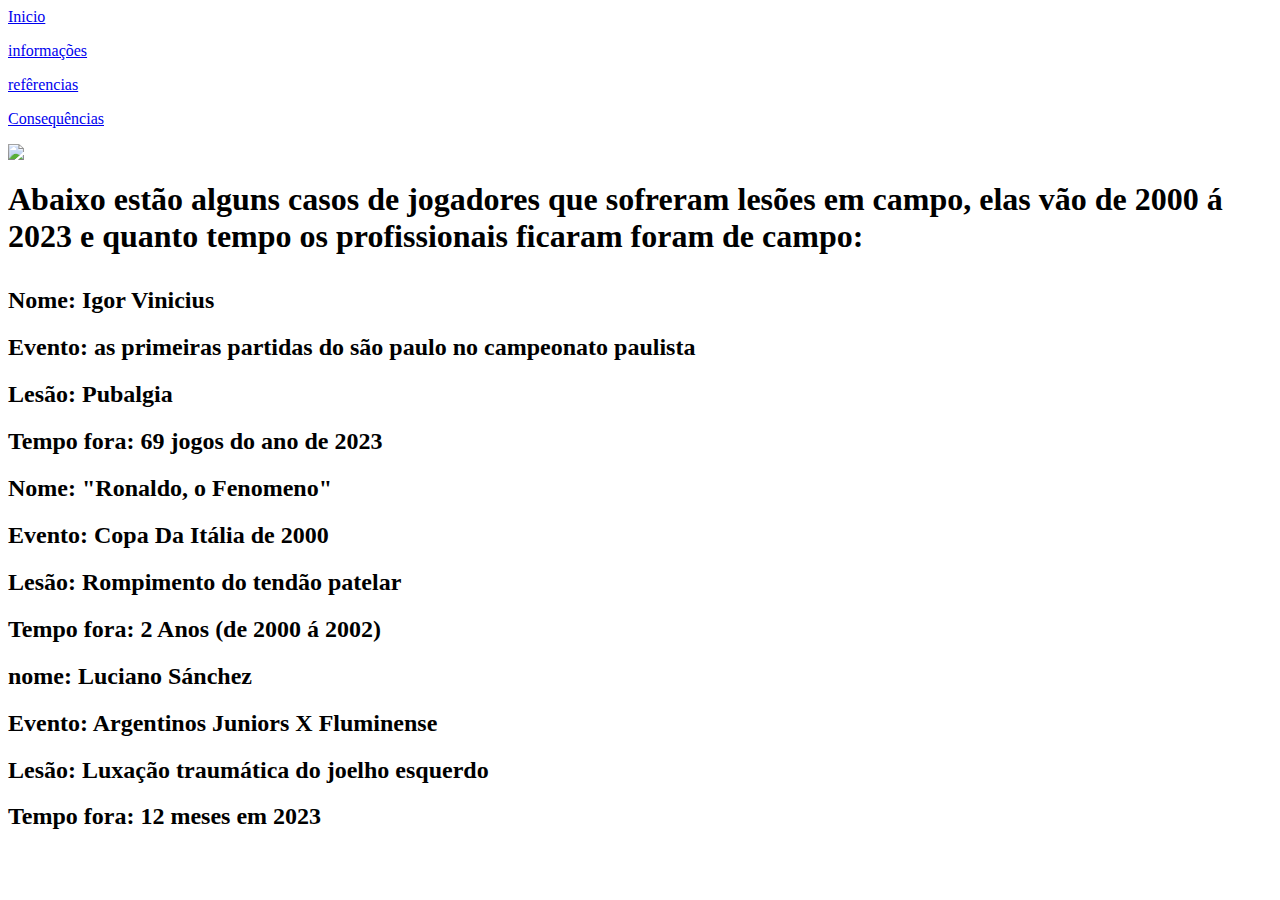
==== casos.html @ ce195fe2 "Arquivos iniciais" ====
<html>
<head>
  <title>o Cartão Amarelo|Casos</title>
  <link rel= stylesheet href= css/style.css>
  <style>
  </style>
<head>
<body>

  <p>
<a href="index.html">
Inicio</a>
</p>

<p>
<a href="informacoes.html">
informações</a>
</p>

<p>
<a href="Referencias.html">
refêrencias</a>
</p>

<p>
<a href="consequencias.html">
Consequências</a>
  </p>

  <header class="menu-principal">
    <div class="header-1">
    <div class="logo">
      <img src=".img/logo.png" />
<div>
<p><h1>Abaixo estão alguns casos de jogadores que sofreram lesões em campo, elas vão de 2000 á 2023 e quanto tempo os profissionais ficaram foram de campo:<p/></h2>
<div>

<div>
<p><h2>Nome: Igor Vinicius</h2><p/>
<div>

<div>
<p><h2>Evento: as primeiras partidas do são paulo no campeonato paulista</h2><p/>
<div>

<div>
<p><h2>Lesão: Pubalgia</h2><p/>
<div>

<div>
<p><h2>Tempo fora: 69 jogos do ano de 2023</h2><p/>
<div>

<div>
<p><h2>Nome: "Ronaldo, o Fenomeno"</h2><p/>
<div>

<div>
<p><h2>Evento: Copa Da Itália de 2000</h2><p/>
<div>

<div>
<p><h2>Lesão: Rompimento do tendão patelar</h2><p/>
<div>

<div>
<p><h2>Tempo fora: 2 Anos (de 2000 á 2002)</h2><p/>
<div>


<div>
<p><h2>nome: Luciano Sánchez</h2><p/>
<div>

<div>
<p><h2>Evento: Argentinos Juniors X Fluminense</h2><p/>
<div>

<div>
<p><h2>Lesão: Luxação traumática do joelho esquerdo</h2><p/>
<div>

<div>
<p><h2>Tempo fora: 12 meses em 2023</h2><p/>
<div>
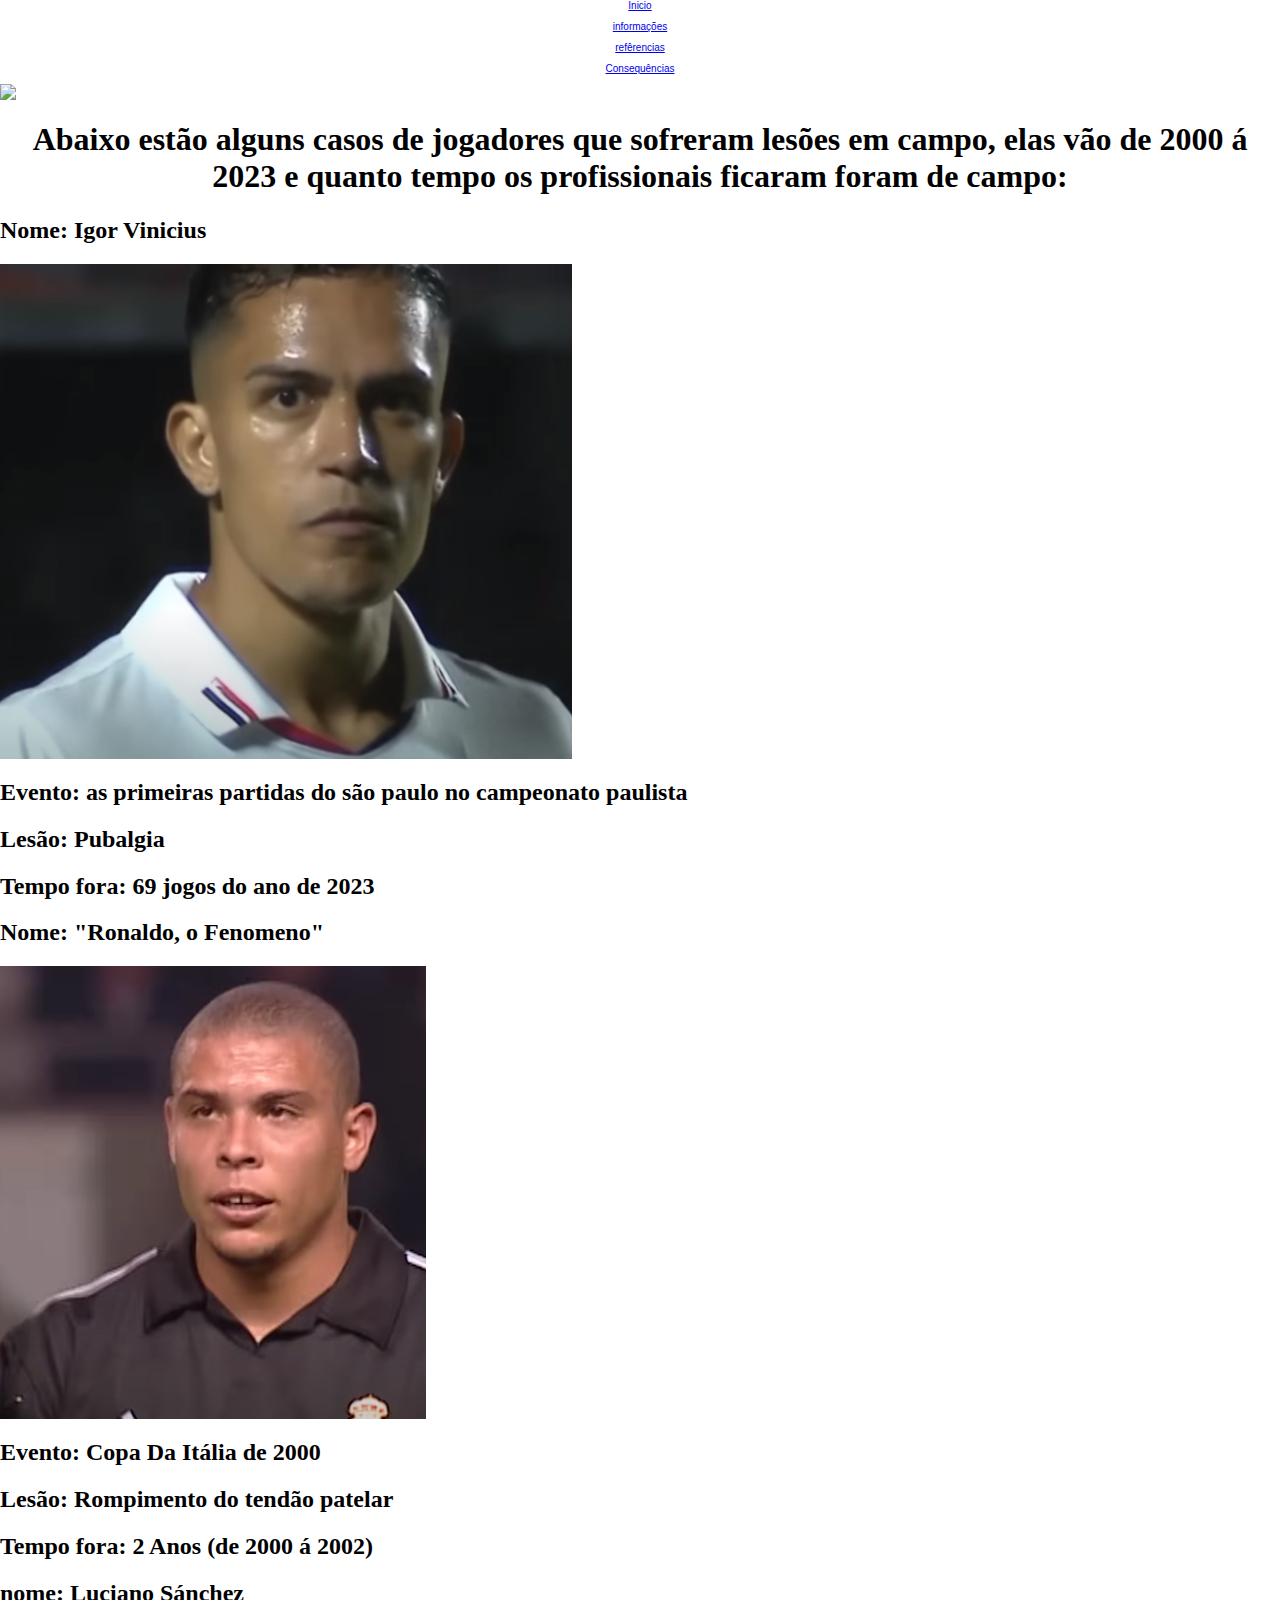
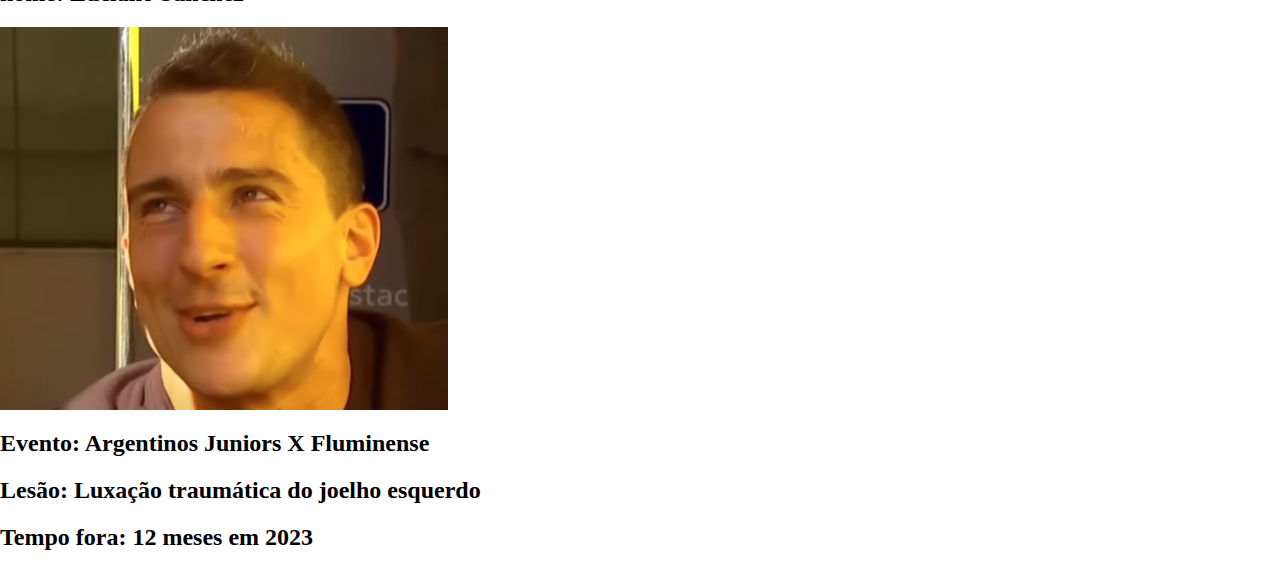
==== commit c6e796fc: "arrumando a pagina principal" ====
--- a/casos.html
+++ b/casos.html
@@ -4,7 +4,7 @@
   <link rel= stylesheet href= css/style.css>
   <style>
   </style>
-<head>
+</head>
 <body>
 
   <p>
@@ -35,51 +35,28 @@
 <p><h1>Abaixo estão alguns casos de jogadores que sofreram lesões em campo, elas vão de 2000 á 2023 e quanto tempo os profissionais ficaram foram de campo:<p/></h2>
 <div>
 
-<div>
-<p><h2>Nome: Igor Vinicius</h2><p/>
-<div>
+<div><p><h2>Nome: Igor Vinicius</h2><p><div>
+  <img src="img/igor.png" />
+<div><p><h2>Evento: as primeiras partidas do são paulo no campeonato paulista</h2><p><div>
+  
+<div><p><h2>Lesão: Pubalgia</h2><p><div>
 
-<div>
-<p><h2>Evento: as primeiras partidas do são paulo no campeonato paulista</h2><p/>
-<div>
+<div><p><h2>Tempo fora: 69 jogos do ano de 2023</h2><p><div>
 
-<div>
-<p><h2>Lesão: Pubalgia</h2><p/>
-<div>
+<div><p><h2>Nome: "Ronaldo, o Fenomeno"</h2><p><div>
+  <img src="img/Ronaldo.png" />
+<div><p><h2>Evento: Copa Da Itália de 2000</h2><p><div>
 
-<div>
-<p><h2>Tempo fora: 69 jogos do ano de 2023</h2><p/>
-<div>
+<div><p><h2>Lesão: Rompimento do tendão patelar</h2><p><div>
 
-<div>
-<p><h2>Nome: "Ronaldo, o Fenomeno"</h2><p/>
-<div>
-
-<div>
-<p><h2>Evento: Copa Da Itália de 2000</h2><p/>
-<div>
-
-<div>
-<p><h2>Lesão: Rompimento do tendão patelar</h2><p/>
-<div>
-
-<div>
-<p><h2>Tempo fora: 2 Anos (de 2000 á 2002)</h2><p/>
-<div>
+<div><p><h2>Tempo fora: 2 Anos (de 2000 á 2002)</h2><p><div>
 
 
-<div>
-<p><h2>nome: Luciano Sánchez</h2><p/>
-<div>
+<div><p><h2>nome: Luciano Sánchez</h2><p><div>
+  <img src="img/luciano.png" />
+<div><p><h2>Evento: Argentinos Juniors X Fluminense</h2><p><div>
 
-<div>
-<p><h2>Evento: Argentinos Juniors X Fluminense</h2><p/>
-<div>
+<div><p><h2>Lesão: Luxação traumática do joelho esquerdo</h2><p><div>
 
-<div>
-<p><h2>Lesão: Luxação traumática do joelho esquerdo</h2><p/>
-<div>
-
-<div>
-<p><h2>Tempo fora: 12 meses em 2023</h2><p/>
-<div>
+<div><p><h2>Tempo fora: 12 meses em 2023</h2><p><div>
+</body>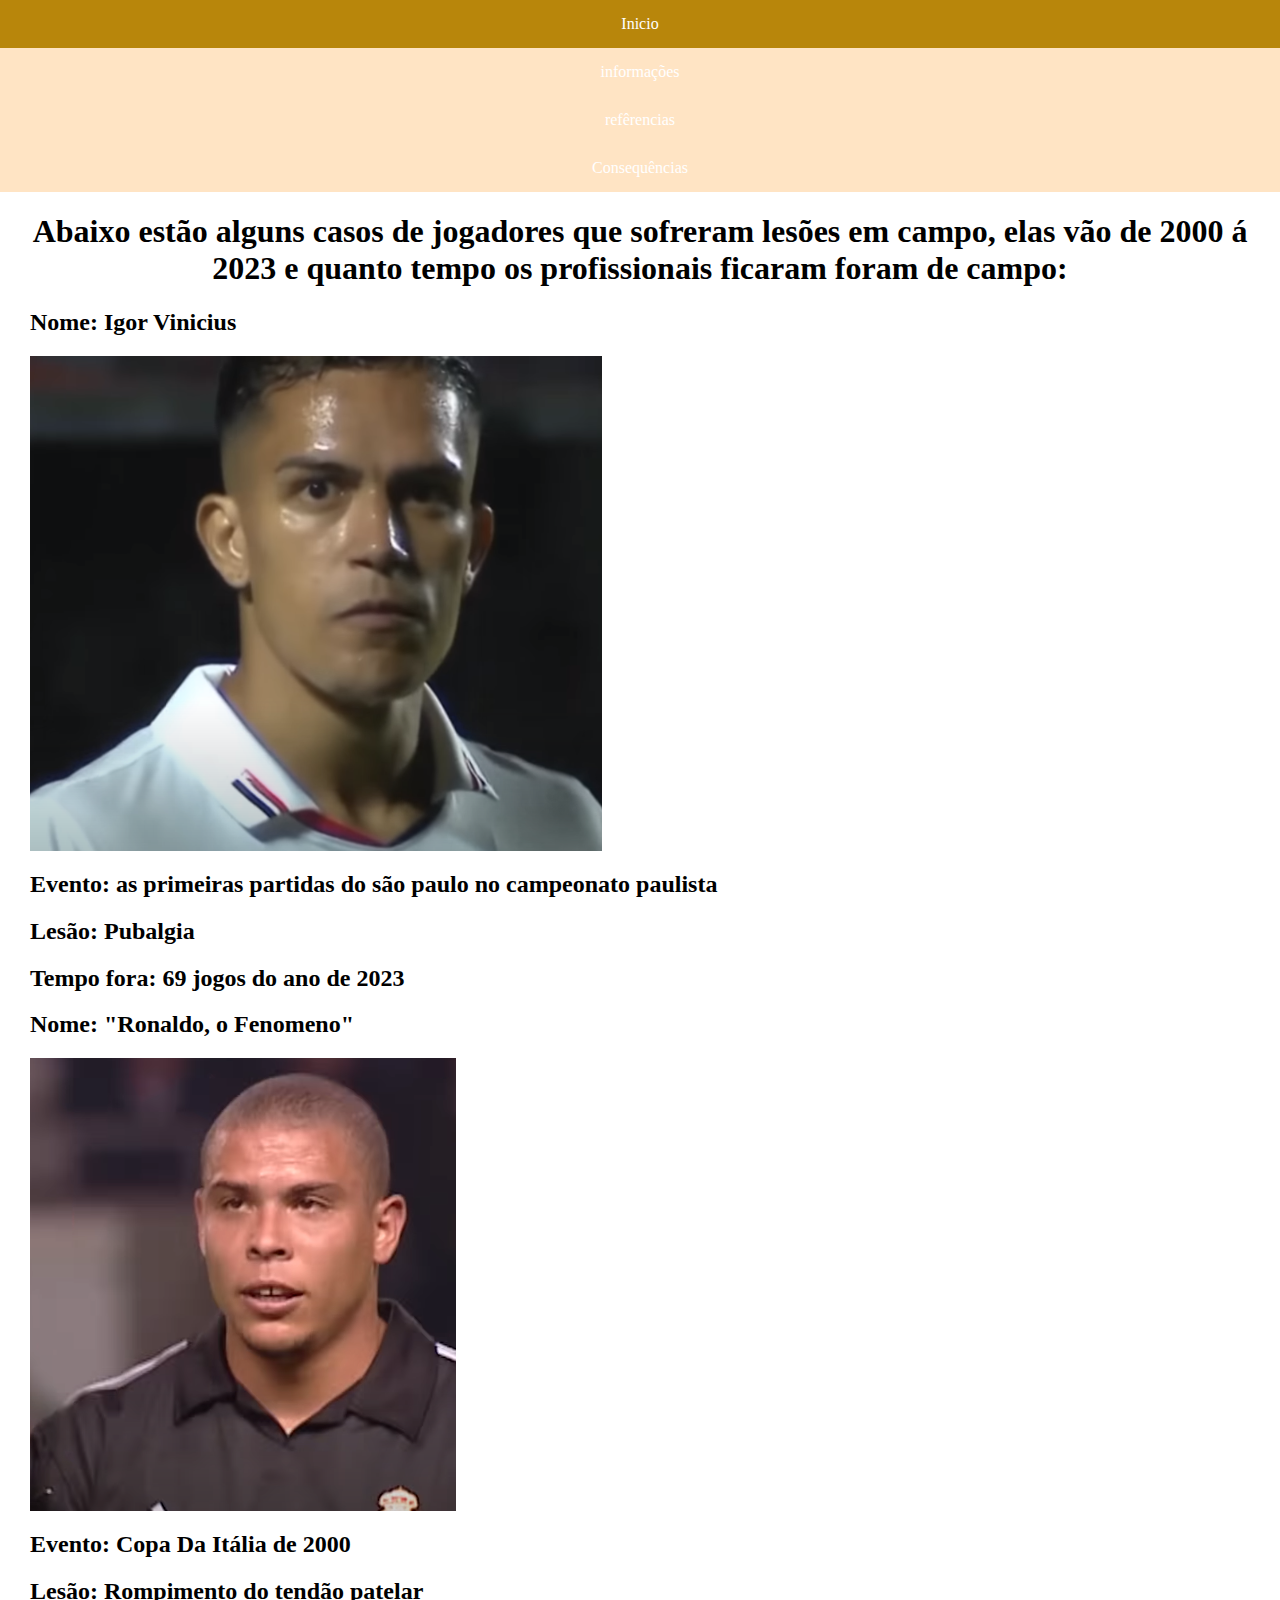
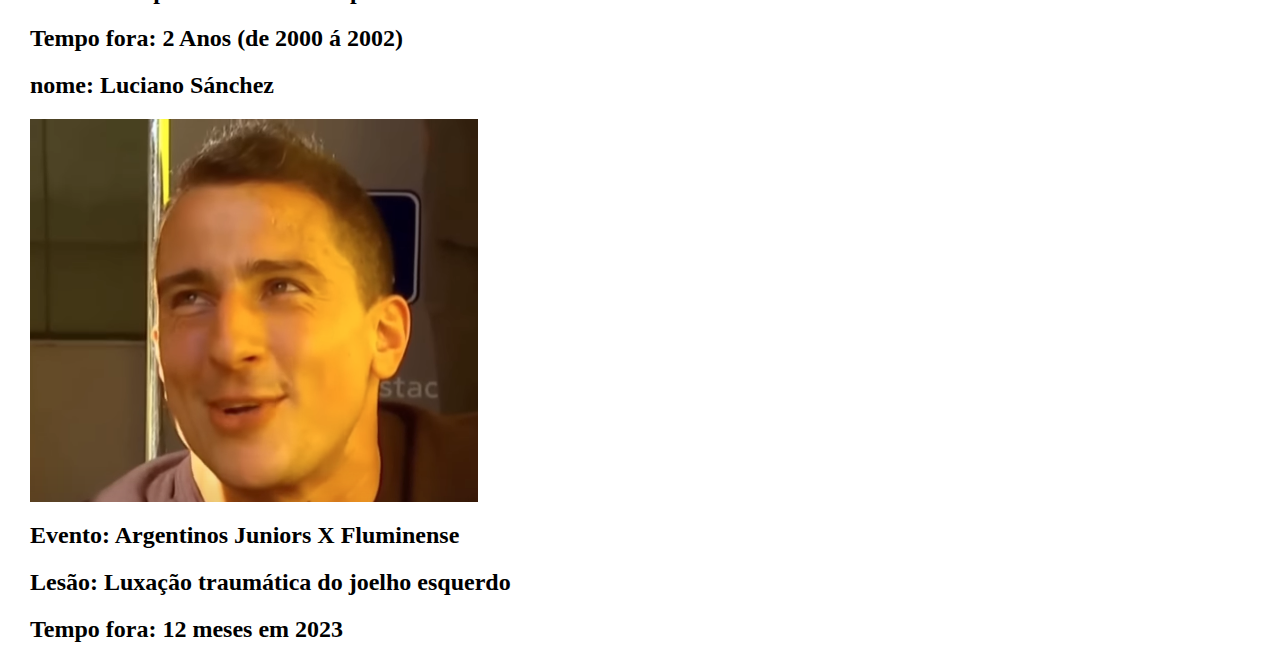
==== commit a67821c8: "pequena mudanças" ====
--- a/casos.html
+++ b/casos.html
@@ -2,38 +2,22 @@
 <head>
   <title>o Cartão Amarelo|Casos</title>
   <link rel= stylesheet href= css/style.css>
-  <style>
-  </style>
+<style>
+</style>
 </head>
 <body>
-
-  <p>
-<a href="index.html">
-Inicio</a>
-</p>
-
-<p>
-<a href="informacoes.html">
-informações</a>
-</p>
-
-<p>
-<a href="Referencias.html">
-refêrencias</a>
-</p>
-
-<p>
-<a href="consequencias.html">
-Consequências</a>
-  </p>
-
-  <header class="menu-principal">
-    <div class="header-1">
-    <div class="logo">
-      <img src=".img/logo.png" />
-<div>
-<p><h1>Abaixo estão alguns casos de jogadores que sofreram lesões em campo, elas vão de 2000 á 2023 e quanto tempo os profissionais ficaram foram de campo:<p/></h2>
-<div>
+  <header>
+    <img class="logo" src="" alt url(“logoamarelo.png”)>
+<nav class= "navbar">
+  <ul>
+      <li><a href="index.html">Inicio</a></li>
+      <li><a href="informacoes.html">informações</a></li>
+      <li><a href="Referencias.html">refêrencias</a></li>
+      <li><a href="consequencias.html">Consequências</a></li>
+	</ul>
+</nav>
+<main>
+<div><p><h1>Abaixo estão alguns casos de jogadores que sofreram lesões em campo, elas vão de 2000 á 2023 e quanto tempo os profissionais ficaram foram de campo:<p></h2><div>
 
 <div><p><h2>Nome: Igor Vinicius</h2><p><div>
   <img src="img/igor.png" />
@@ -59,4 +43,5 @@
 <div><p><h2>Lesão: Luxação traumática do joelho esquerdo</h2><p><div>
 
 <div><p><h2>Tempo fora: 12 meses em 2023</h2><p><div>
+</main>
 </body>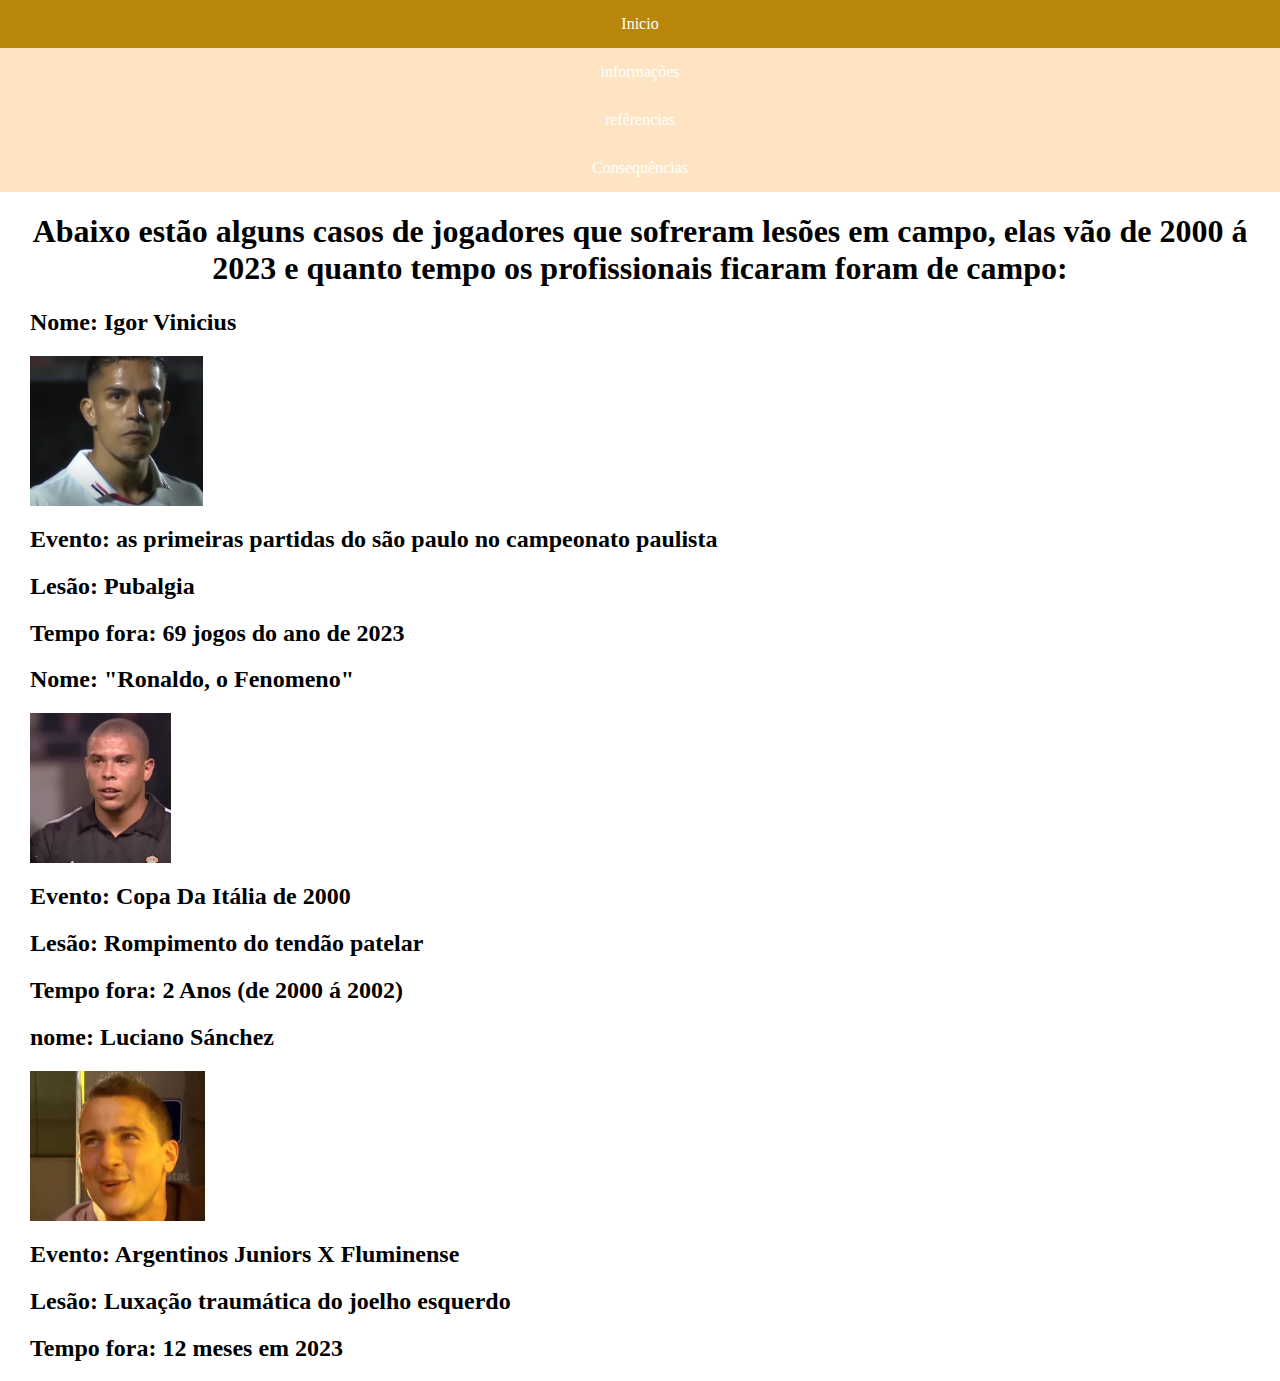
==== commit 634e7b9d: "float" ====
--- a/casos.html
+++ b/casos.html
@@ -20,7 +20,7 @@
 <div><p><h1>Abaixo estão alguns casos de jogadores que sofreram lesões em campo, elas vão de 2000 á 2023 e quanto tempo os profissionais ficaram foram de campo:<p></h2><div>
 
 <div><p><h2>Nome: Igor Vinicius</h2><p><div>
-  <img src="img/igor.png" />
+  <img src="img/igor.png" height=150px id=igorsaopaulo-perfil/>
 <div><p><h2>Evento: as primeiras partidas do são paulo no campeonato paulista</h2><p><div>
   
 <div><p><h2>Lesão: Pubalgia</h2><p><div>
@@ -28,7 +28,7 @@
 <div><p><h2>Tempo fora: 69 jogos do ano de 2023</h2><p><div>
 
 <div><p><h2>Nome: "Ronaldo, o Fenomeno"</h2><p><div>
-  <img src="img/Ronaldo.png" />
+  <img src="img/Ronaldo.png" height="150px" id=ronaldo-perfil/>
 <div><p><h2>Evento: Copa Da Itália de 2000</h2><p><div>
 
 <div><p><h2>Lesão: Rompimento do tendão patelar</h2><p><div>
@@ -37,7 +37,7 @@
 
 
 <div><p><h2>nome: Luciano Sánchez</h2><p><div>
-  <img src="img/luciano.png" />
+  <img src="img/luciano.png" height="150px" id=luciano-perfil/>
 <div><p><h2>Evento: Argentinos Juniors X Fluminense</h2><p><div>
 
 <div><p><h2>Lesão: Luxação traumática do joelho esquerdo</h2><p><div>
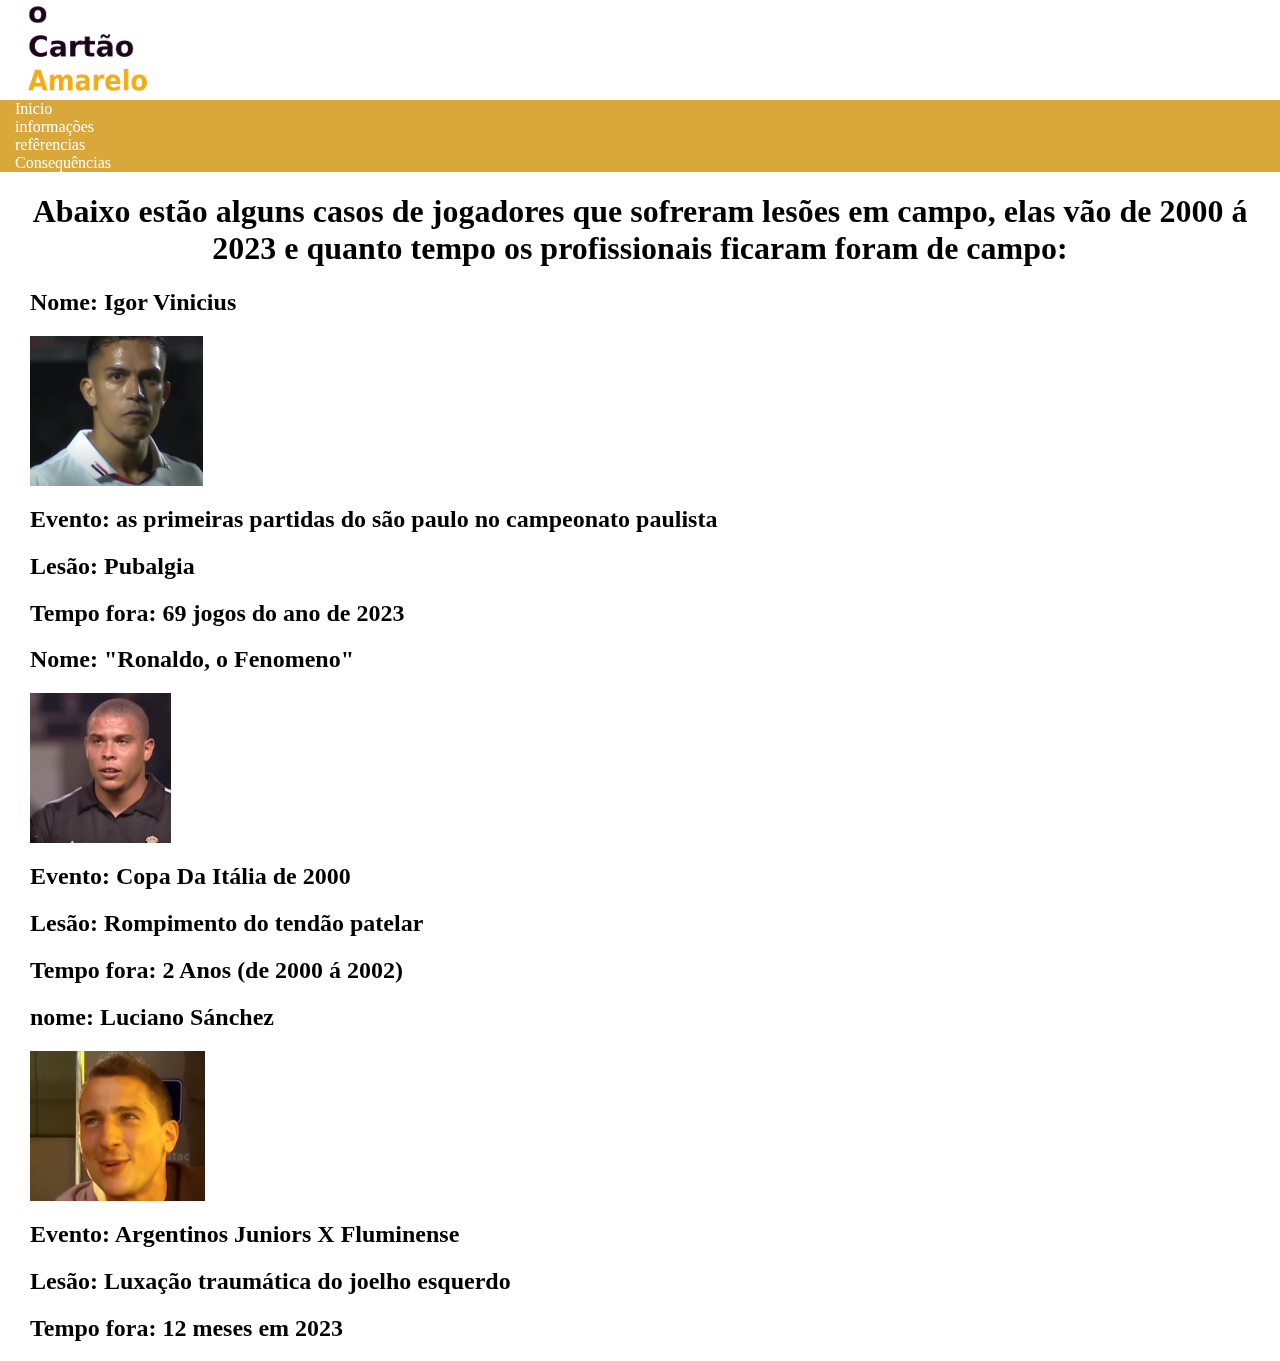
==== commit 62f80b7e: "" ====
--- a/casos.html
+++ b/casos.html
@@ -2,6 +2,7 @@
 <head>
   <title>o Cartão Amarelo|Casos</title>
   <link rel= stylesheet href= css/style.css>
+  <img src="img/logoamarelo.png" height="100px">
 <style>
 </style>
 </head>
